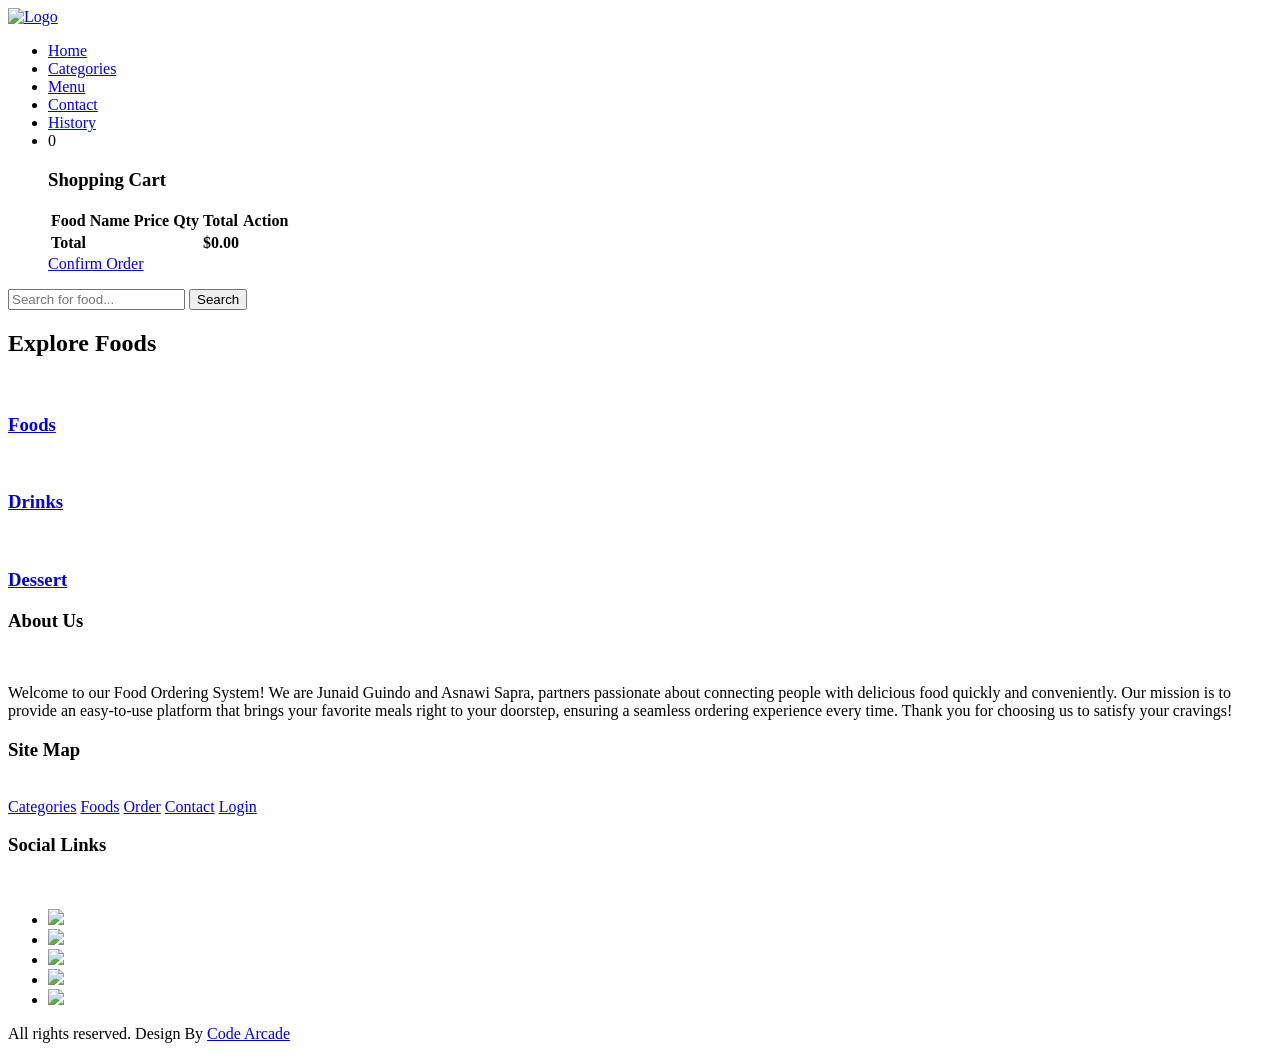
==== index.html @ 15b00a01 "Add files via upload ASD" ====
<!DOCTYPE html>
<html lang="en">
<head>
    <meta charset="UTF-8">
    <meta http-equiv="X-UA-Compatible" content="IE=edge">
    <meta name="viewport" content="width=device-width, initial-scale=1.0">
    <title>Junaid & Asnawi Food Website</title>
    <!-- Favicon -->
    <link rel="shortcut icon" href="img/favicon.ico" type="image/x-icon">
    <!-- Fontawesome CSS -->
    <link rel="stylesheet" href="css/font-awesome/css/font-awesome.css">
    <!-- Hover CSS -->
    <link rel="stylesheet" href="css/hover-min.css">
    <!-- Custom CSS -->
    <link rel="stylesheet" href="css/style.css">
</head>
<body>
    <!-- Navigation Section Start -->
    <header class="navbar">
        <nav id="site-top-nav" class="navbar-menu navbar-fixed-top">
            <div class="container">
                <!-- logo -->
                <div class="logo">
                    <a href="index.html" title="Logo">
                        <img src="img/logo.png" alt="Logo" class="img-responsive">
                    </a>
                </div>
                <!-- Main Menu -->
                <div class="menu text-right">
                    <ul>
                        <li><a class="hvr-underline-from-center" href="index.html">Home</a></li>
                        <li><a class="hvr-underline-from-center" href="categories.html">Categories</a></li>
                        <li><a class="hvr-underline-from-center" href="foods.html">Menu</a></li>
                        <li><a class="hvr-underline-from-center" href="contact.html">Contact</a></li>
                        <li><a class="hvr-underline-from-center" href="login.html">History</a></li>
                        <li class="cart-container">
                        <a id="shopping-cart" class="shopping-cart">
                            <i class="fa fa-cart-arrow-down"></i>
                            <span class="badge" id="cart-count">0</span>
                        </a>
                        <div id="cart-content" class="cart-content hidden">
                            <h3 class="text-center">Shopping Cart</h3>
                            <table class="cart-table" border="0">
                                <thead>
                                    <tr>
                                        <th>Food</th>
                                        <th>Name</th>
                                        <th>Price</th>
                                        <th>Qty</th>
                                        <th>Total</th>
                                        <th>Action</th>
                                    </tr>
                                </thead>
                                <tbody id="cart-items"></tbody>
                                <tfoot>
                                    <tr>
                                        <th colspan="4">Total</th>
                                        <th id="cart-total">$0.00</th>
                                        <th></th>
                                    </tr>
                                </tfoot>
                            </table>
                            <a href="order.html" class="btn-primary">Confirm Order</a>
                        </div>
                    </li>

                    </ul>
                </div>
            </div>
        </nav>
    </header>
    <!-- Navigation Section End -->

    <!-- Food Search Section Start -->
    <section class="food-search text-center" >
        <div class="container">
            <form action="food-search.html">
                <input type="search" placeholder="Search for food..." required>
                <input type="submit" value="Search" class="btn-primary">
            </form>
        </div>
    </section>
    <!-- Food Search Section End -->

    <!-- Category Section Start -->
    <section class="categories">
        <div class="container">
            <h2 class="text-center">Explore Foods</h2>
            <div class="heading-border"></div>

            <div class="grid-3">
                <a href="category-foods.html">
                    <div class="float-container">
                        <img src="img/Main-food.jpg" class="img-responsive" alt="">
                        <h3 class="float-text text-white">Foods</h3>
                    </div>
                </a>
                <a href="category-drinks.html">
                    <div class="float-container">
                        <img src="img/Main-drinks.jpg" class="img-responsive" alt="">
                        <h3 class="float-text text-white">Drinks</h3>
                    </div>
                </a>
                <a href="category-dessert.html">
                    <div class="float-container">
                        <img src="img/Main-dessert.png" class="img-responsive" alt="">
                        <h3 class="float-text text-white">Dessert</h3>
                    </div>
                </a>
            </div>
        </div>
    </section>
    <!-- Category Section End -->

    <!-- Foods Section Start -->
    
    <!-- Foods Section End -->

    <!-- Footer Section Start -->
    <section class="footer">
        <div class="container">
            <div class="grid-3">
                <div class="text-center">
                    <h3>About Us</h3><br>
                    <p>Welcome to our Food Ordering System! We are Junaid Guindo and Asnawi Sapra, partners passionate about connecting people with delicious food quickly and conveniently. Our mission is to provide an easy-to-use platform that brings your favorite meals right to your doorstep, ensuring a seamless ordering experience every time. Thank you for choosing us to satisfy your cravings!</p>
                </div>
                <div class="texr-center">
                    <h3>Site Map</h3><br>
                    <div class="site-links">
                        <a href="categories.html">Categories</a>
                        <a href="foods.html">Foods</a>
                        <a href="order.html">Order</a>
                        <a href="contact.html">Contact</a>
                        <a href="login.html">Login</a>
                    </div>
                </div>
                <div class="social-links">
                    <h3>Social Links</h3><br>
                    <div class="social">
                        <ul>
                            <li><a href="https://youtube.com/@codearcade-se4rc?si=2vBakC9_9-q3AL0y"><img src="https://img.icons8.com/color/48/null/facebook-new.png"/></a></li>
                            <li><a href="https://youtube.com/@codearcade-se4rc?si=2vBakC9_9-q3AL0y"><img src="https://img.icons8.com/fluency/48/null/instagram-new.png"/></a></li>
                            <li><a href="https://youtube.com/@codearcade-se4rc?si=2vBakC9_9-q3AL0y"><img src="https://img.icons8.com/color/48/null/twitter--v1.png"/></a></li>
                            <li><a href="https://youtube.com/@codearcade-se4rc?si=2vBakC9_9-q3AL0y"><img src="https://img.icons8.com/color/48/null/linkedin-circled--v1.png"/></a></li>
                            <li><a href="https://youtube.com/@codearcade-se4rc?si=2vBakC9_9-q3AL0y"><img src="https://img.icons8.com/color/48/null/youtube-play.png"/></a></li>
                        </ul>
                    </div>
                </div>
            </div>
        </div>
    </section>
    <!-- Footer Section End -->

    <!-- Copyright Section start -->
    <section class="copyright">
        <div class="container text-center">
            <p>All rights reserved. Design By <a href="#">Code Arcade</a></p>
        </div>
        <a id="back-to-top" class="btn-primary">
            <i class="fa fa-angle-double-up"></i>
        </a>
    </section>
    <!-- Copyright Section End -->

    <!-- JQuery -->
    <script src="https://code.jquery.com/jquery-3.6.0.js"></script>
    <!-- Jquery UI -->
    <script src="https://code.jquery.com/ui/1.13.0/jquery-ui.js"></script>
    <!-- Custom JS -->
    <script src="js/custom.js"></script>
</body>
</html>
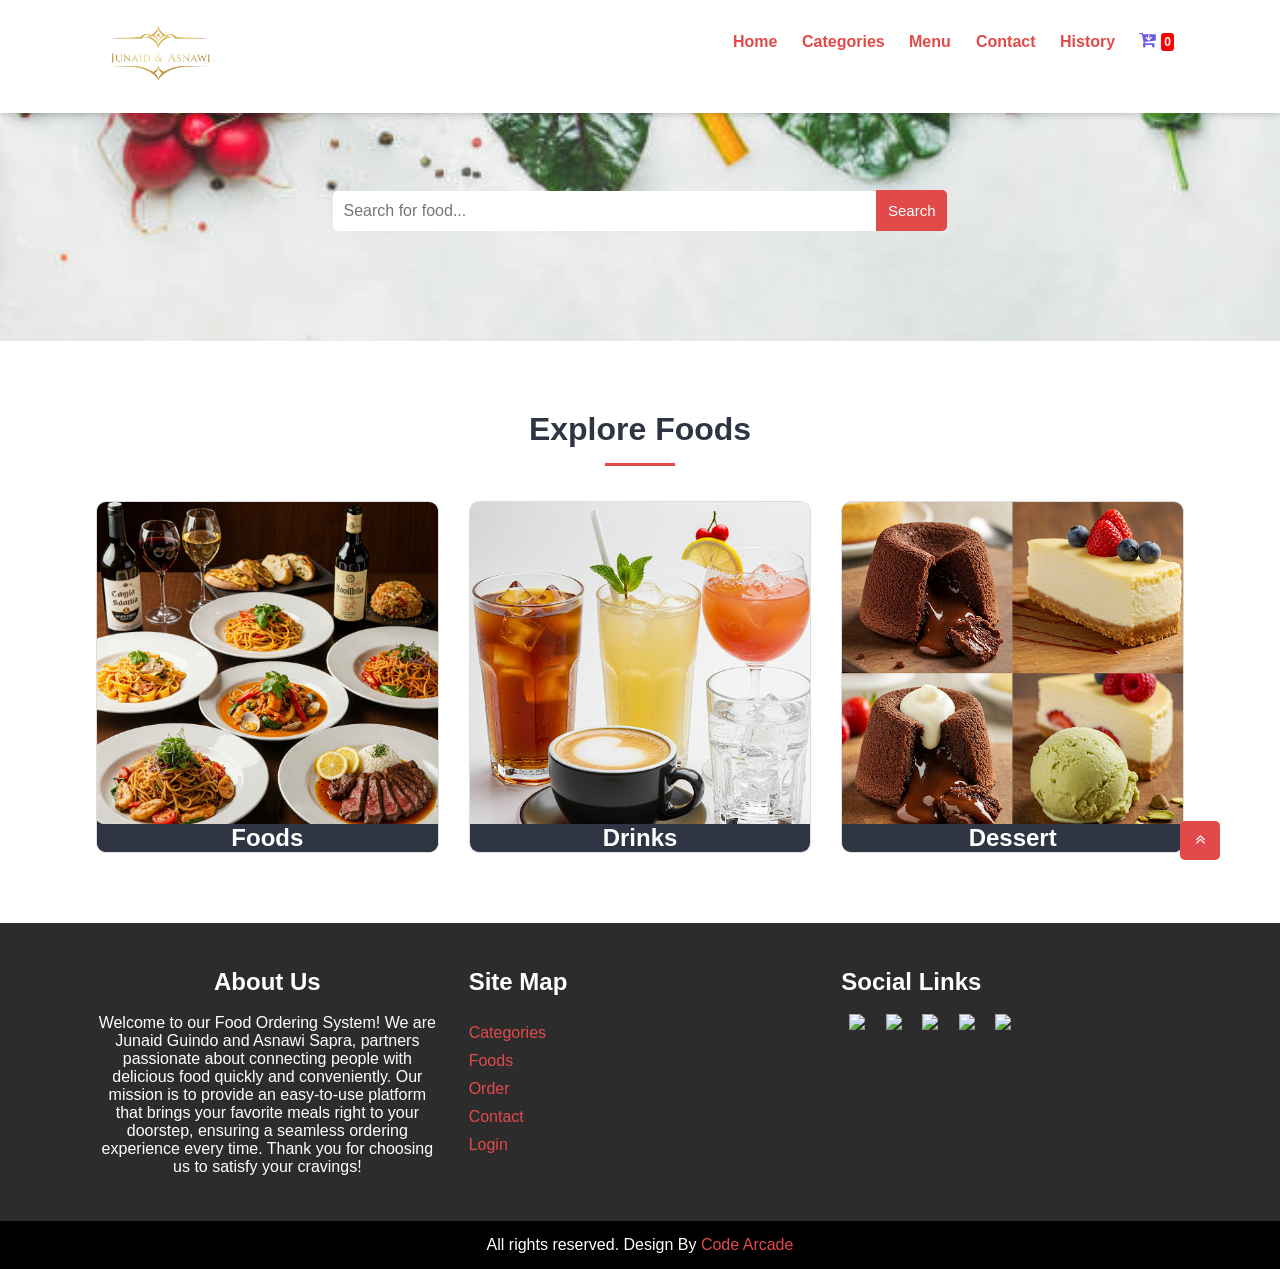
==== commit 18627d07: "Update index.html" ====
--- a/index.html
+++ b/index.html
@@ -22,7 +22,7 @@
                 <!-- logo -->
                 <div class="logo">
                     <a href="index.html" title="Logo">
-                        <img src="img/logo.png" alt="Logo" class="img-responsive">
+                        <img src="img/logo3.png" alt="Logo" class="img-responsive">
                     </a>
                 </div>
                 <!-- Main Menu -->
@@ -169,4 +169,4 @@
     <!-- Custom JS -->
     <script src="js/custom.js"></script>
 </body>
-</html>+</html>
--- a/css/style.css
+++ b/css/style.css
@@ -0,0 +1,426 @@
+/* CSS Style For All */
+:root {
+  --primary-color: #0D47A1;
+  --secondary-color: #90CAF9;
+  --accent-color: #E0F7FA;
+  --text-color: #212121;
+  --background-color: #FFFFFF;
+}
+
+
+* {
+  margin: 0;
+  padding: 0;
+  font-family: Arial, Helvetica, sans-serif;
+}
+input {
+  outline: 0;
+}
+input[type="submit"] {
+  border: 0;
+  cursor: pointer;
+}
+a {
+  color: rgb(226, 74, 74);
+  text-decoration: none;
+  transition: 0.5s;
+}
+a:hover {
+  color: #6c5ce7;
+}
+.container {
+  width: 85%;
+  margin: 0 auto;
+  padding: 15px;
+}
+.btn-delete {
+  background: #ff0000;
+  transition: 0.5s;
+  padding: 3px 5px;
+  color: #fff;
+  opacity: 0.8;
+  display: inline;
+  border-radius: 4px;
+}
+.btn-delete:hover {
+  color: #fff;
+}
+.btn-primary {
+  background: rgb(226, 74, 74);
+  color: #fff;
+  padding: 5px 10px;
+  font-size: 15px;
+  cursor: pointer;
+  border-radius: 5px;
+  transition: 0.5s;
+}
+.btn-primary:hover {
+  background: #6c5ce7;
+  color: #fff;
+}
+.label {
+  margin-bottom: 10px;
+  font-weight: bold;
+}
+.img-responsive {
+  width: 100%;
+}
+.img-curve {
+  border-radius: 10px;
+}
+.text-center {
+  text-align: center;
+}
+.text-left {
+  text-align: left;
+}
+.text-right {
+  text-align: right;
+}
+.text-white {
+  color: #fff;
+}
+.bold {
+  font-weight: bold;
+}
+h2 {
+  color: #2f3542;
+  font-size: 32px;
+  margin-bottom: 25px;
+}
+h3 {
+  font-size: 24px;
+}
+.heading-border {
+  height: 3px;
+  width: 70px;
+  background: rgb(226, 74, 74);
+  margin: auto;
+  margin-top: -10px;
+  margin-bottom: 15px;
+}
+fieldset {
+  border: 1px solid #fff;
+  margin: 40px;
+  padding: 25px;
+  border-radius: 5px;
+  padding-bottom: 0;
+}
+fieldset legend {
+  font-size: 23px;
+  color: #2f3542;
+}
+.grid-2 {
+  display: grid;
+  grid-template-columns: repeat(2, 1fr);
+  grid-gap: 30px 30px;
+}
+.grid-3 {
+  display: grid;
+  grid-template-columns: repeat(3, 1fr);
+  grid-gap: 10px 30px;
+}
+/* CSS Style For All End */
+
+/* Navigation Section Style */
+.navbar {
+  margin-top: 80px;
+}
+.navbar-menu {
+  padding: 10px 0;
+  background: #fff;
+  transition: all 0.5s ease-in-out;
+}
+.site-top-nav {
+  background: #fff;
+  padding: 0;
+  box-shadow: 2px -4px 13px 0px #000;
+}
+.navbar-fixed-top {
+  position: fixed;
+  top: 0;
+  left: 0;
+  right: 0;
+  z-index: 1030;
+  box-shadow: 2px -7px 13px 0px #000;
+}
+.navbar-fixed-top .container {
+  padding: 0 15px;
+}
+.logo {
+  width: 120px;
+  float: left;
+  padding: 5px 5px;
+}
+.menu {
+  line-height: 60px;
+  position: relative;
+}
+.menu ul {
+  list-style: none;
+  width: 80%;
+  float: right;
+}
+.menu ul li {
+  display: inline;
+  padding: 10px;
+  font-weight: bold;
+}
+.menu ul li:last-of-type {
+  text-align: center;
+}
+.hvr-underline-from-center:before {
+  background: #6c5ce7;
+  height: 2px;
+  bottom: 10px;
+}
+.badge {
+  color: #fff;
+  background: #ff0000;
+  font-size: 12px;
+  padding: 2px 3px;
+  border-radius: 3px;
+}
+.shopping-cart {
+  color: #6c5ce7;
+  cursor: pointer;
+  font-size: 18px;
+}
+.cart-content {
+    display: none;
+}
+
+.cart-content.visible {
+    display: block;
+}
+
+.cart-table {
+  width: 100%;
+  border-collapse: collapse;
+}
+.cart-table th,
+.cart-table td {
+  border-bottom: 1px solid #ddd;
+  pad: 0px 5px;
+  font-size: 14px;
+  font-weight: normal;
+  text-align: center;
+}
+.cart-table th {
+  font-weight: bold;
+  border-top: 1px solid #ddd;
+}
+.cart-table img {
+  width: 50px;
+  height: 50px;
+  vertical-align: middle;
+  border-radius: 100%;
+}
+/* Navigation Section Style End */
+
+/* Food Search Section Style Start */
+.food-search {
+  background-image: url(../img/bc.jpg);
+  background-size: cover;
+  background-repeat: no-repeat;
+  background-position: center;
+  padding: 95px 0;
+  background-attachment: fixed;
+}
+.food-search input[type="search"] {
+  width: 50%;
+  padding: 11px;
+  font-size: 16px;
+  border: none;
+  border-radius: 5px 0px 0px 5px;
+  margin-right: -5px;
+}
+.food-search .btn-primary {
+  padding: 12px;
+  transition: 0.5s;
+  border-radius: 0px 5px 5px 0px;
+}
+/* Food Search Section Style End */
+
+/* Categories Section Style Start */
+.categories {
+  background-image: url(../img/category-bg.png);
+  background-size: cover;
+  background-repeat: no-repeat;
+  padding: 55px 0;
+}
+.categories h3 {
+  background: #2f3542;
+  position: absolute;
+  left: 0;
+  right: 0;
+  bottom: 0;
+  text-align: center;
+}
+.float-container {
+  position: relative;
+  overflow: hidden;
+  border-radius: 10px;
+  margin-top: 20px;
+  height: 350px;
+  border:1px solid #ddd;
+}
+.categories .float-container img {
+  transition: 0.5s;
+  height: 100%;
+}
+.categories .float-container:hover img {
+  transform: scale(1.2);
+}
+/* Categories Section Style End */
+
+/* Food Section Style Start */
+.food-menu {
+  background-image: url(../img/food-bg.jpg);
+  background-size: cover;
+  background-repeat: no-repeat;
+  padding: 55px 0;
+  background-position: center;
+  background-attachment: fixed;
+}
+.food-menu-box {
+  padding: 23px;
+  background: #fff;
+  border-radius: 10px;
+}
+.food-menu-img {
+  width: 20%;
+  float: left;
+}
+.food-menu-desc {
+  width: 70%;
+  float: left;
+  margin-left: 40px;
+}
+.food-price {
+  font-size: 18px;
+  margin: 10px 0;
+}
+.food-details {
+  font-size: 16px;
+  color: #747d8c;
+}
+.food-menu-desc .btn-primary {
+  margin-top: 15px;
+  display: block;
+}
+/* Food Section Style End */
+
+/* Footer Section Style Start */
+.footer {
+  overflow: hidden;
+  background: rgba(8, 8, 8, 0.85);
+  color: #fff;
+}
+.footer .grid-3 {
+  padding: 30px 0;
+}
+.site-links a {
+  display: block;
+  margin: 10px 0;
+}
+.social ul {
+  list-style: none;
+}
+.social ul li {
+  display: inline;
+  padding: 8px;
+}
+/* Footer Section Style End */
+
+/* Copyright Section Style Start */
+.copyright {
+  overflow: hidden;
+  background: #000;
+  color: #fff;
+}
+/* Copyright Section Style End */
+
+/* Bact-To-Top Section Style Start */
+#back-to-top {
+  position: fixed;
+  bottom: 40px;
+  right: 60px;
+  margin: 0;
+  font-size: 16px;
+  height: 19px;
+  width: 40px;
+  padding: 10px 0;
+  text-align: center;
+  border-radius: 5px;
+  z-index: 9999;
+  display: none;
+}
+/* Bact-To-Top Section Style End */
+
+/* Order Page Style Start */
+.order {
+  padding: 20px 0;
+}
+.order .tbl-full {
+  margin-bottom: 50px;
+  width: 100%;
+  border-collapse: collapse;
+}
+.order .tbl-full img {
+  width: 35px;
+  height: 35px;
+  vertical-align: middle;
+  border-radius: 100%;
+}
+.order .tbl-full tr {
+  border-left: 1px solid #bfbbbb;
+  border-right: 1px solid #bfbbbb;
+}
+.order .tbl-full tr th,
+.order .tbl-full tr td {
+  border-bottom: 1px solid #bfbbbb;
+  padding: 8px 8px;
+  text-align: center;
+}
+.order .tbl-full tr th {
+  border-top: 1px solid #bfbbbb;
+}
+.form fieldset,
+.contact fieldset,
+.login fieldset {
+  border: 1px solid #bfbbbb;
+}
+.form {
+  box-shadow: 0 0 20px 2px #1a171780;
+  width: 70%;
+  padding: 7px 0;
+  margin: 0 auto;
+  border-radius: 3px;
+}
+.form input,
+.form textarea {
+  width: 98%;
+  padding: 8px;
+  font-size: 16px;
+  border-radius: 5px;
+  border: 1px solid #bfbbbb;
+  margin-bottom: 25px;
+}
+.form input[type="submit"] {
+  width: 30%;
+  border-radius: 5px;
+}
+/* Order Page Style End */
+
+/* Contact Page Style Start */
+.contact,
+.login {
+  padding: 65px 0;
+}
+#gmap_canvas {
+  width: 100%;
+  height: 400px;
+  border: none;
+}
+/* Contact Page Style End */
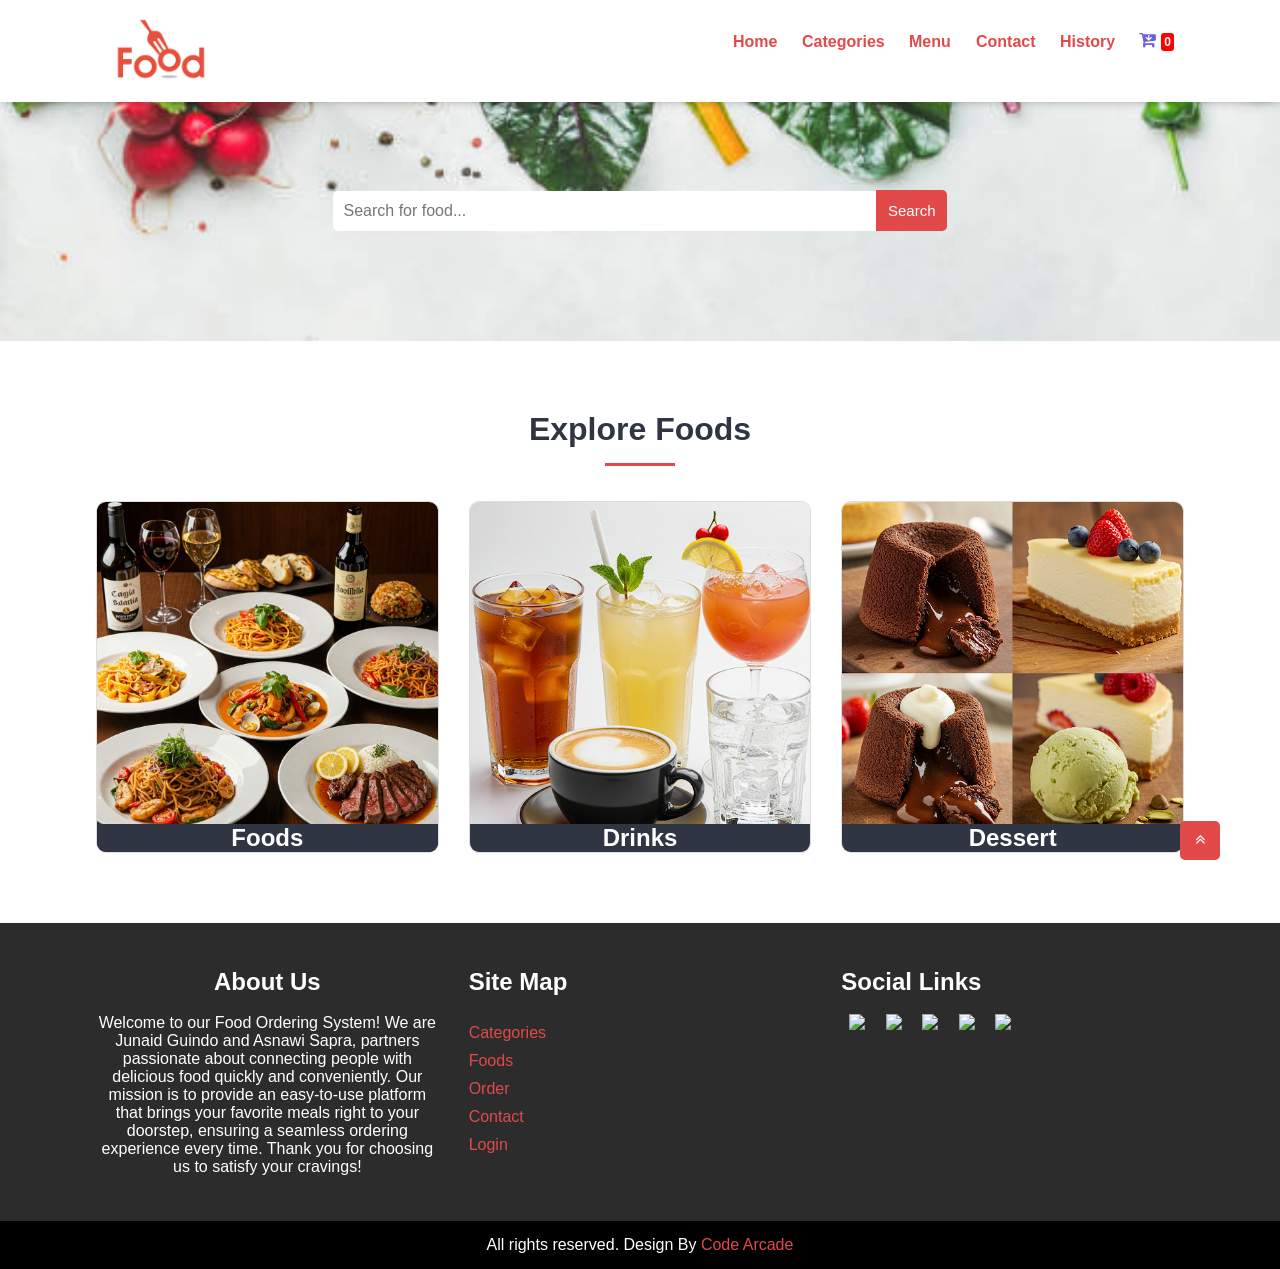
==== commit e5d6534b: "Update index.html" ====
--- a/index.html
+++ b/index.html
@@ -22,7 +22,7 @@
                 <!-- logo -->
                 <div class="logo">
                     <a href="index.html" title="Logo">
-                        <img src="img/logo3.png" alt="Logo" class="img-responsive">
+                        <img src="img/logo.png" alt="Logo" class="img-responsive">
                     </a>
                 </div>
                 <!-- Main Menu -->
